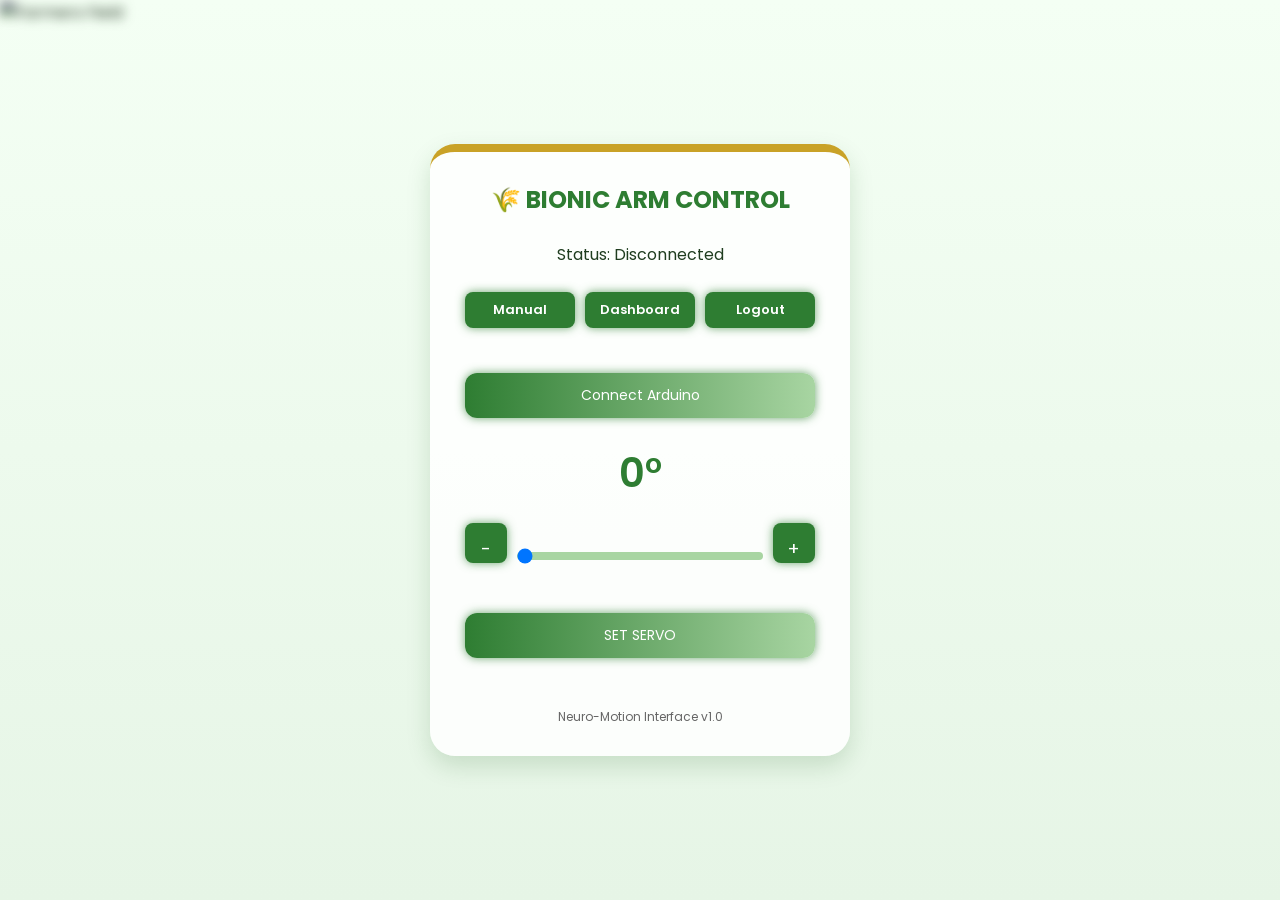
==== index.html @ 09b96c3a "Add files via upload" ====
<!DOCTYPE html>
<html lang="en">
<head>
<meta charset="UTF-8">
<title>Bionic Arm Web Controller</title>
<meta name="viewport" content="width=device-width, initial-scale=1.0">
<link rel="stylesheet" href="style.css">
</head>
<body>

<img src="f.jpg" alt="Farmers Field" class="bg-image">

<div class="app">

    <div class="header">
        <h1>🌾 BIONIC ARM CONTROL</h1>
        <div class="status">Status: <span id="status">Disconnected</span></div>
    </div>

    <div class="nav">
        <button onclick="window.location.href='manual.html'">Manual</button>
        <button onclick="window.location.href='dashboard.html'">Dashboard</button>
        <button onclick="logout()">Logout</button>
    </div>

    <button class="connect-btn" onclick="connect()">Connect Arduino</button>

    <div class="control-section">
        <div class="angle-display" id="angleValueDisplay">0°</div>

        <div class="slider-row">
            <button onclick="decrease()">-</button>
            <input type="range" min="0" max="180" value="0" id="servoSlider">
            <button onclick="increase()">+</button>
        </div>

        <button class="connect-btn" style="margin-top:15px;" onclick="sendAngle()">
            SET SERVO
        </button>
    </div>

    <div class="footer">Neuro-Motion Interface v1.0</div>

</div>

<script type="module" src="script.js"></script>
<script>
checkAuth();

// ================= ARDUINO CONTROL =================
let port, writer;
const NODEMCU_IP = "10.118.181.151";

async function connect(){
    try{
        port = await navigator.serial.requestPort();
        await port.open({baudRate:9600});
        const encoder = new TextEncoderStream();
        encoder.readable.pipeTo(port.writable);
        writer = encoder.writable.getWriter();
        document.getElementById("status").textContent="Connected";
        document.getElementById("status").style.color="#2e7d32";
    } catch(err){
        alert("Connection failed.");
    }
}

const slider = document.getElementById("servoSlider");
const angleDisplay = document.getElementById("angleValueDisplay");

slider.addEventListener("input", ()=>{ angleDisplay.textContent = slider.value + "°"; });

function increase(){
    if(parseInt(slider.value) < 180){
        slider.value = parseInt(slider.value)+1;
        angleDisplay.textContent = slider.value + "°";
    }
}

function decrease(){
    if(parseInt(slider.value) > 0){
        slider.value = parseInt(slider.value)-1;
        angleDisplay.textContent = slider.value + "°";
    }
}

function sendAngle(){
    let angle = slider.value;
    fetch(`http://${NODEMCU_IP}/servo?angle=${angle}`);
}
</script>
</body>
</html>
---- style.css ----
/* =========================
   Google Font
========================= */
@import url('https://fonts.googleapis.com/css2?family=Poppins:wght@400;600&display=swap');

/* =========================
   Global Reset
========================= */
* {
    margin: 0;
    padding: 0;
    box-sizing: border-box;
    font-family: 'Poppins', sans-serif;
}

/* =========================
   Background Images
========================= */
.bg-image {
    position: fixed;
    top: 0;
    left: 0;
    width: 100%;
    height: 100%;
    object-fit: cover;
    filter: blur(6px) brightness(0.7);
    z-index: -1;
}

/* =========================
   Body
========================= */
body {
    min-height: 100vh;
    display: flex;
    justify-content: center;
    align-items: center;
    padding: 10px;
    background: linear-gradient(to bottom, #f4fff4, #e6f5e6);
    color: #1f3d1f;
    flex-direction: column;
}

/* =========================
   App / Card Style
========================= */
.app, .container {
    width: 420px;
    max-width: 95%;
    padding: 30px 35px;
    border-radius: 25px;
    background: rgba(255,255,255,0.85);
    box-shadow: 0 10px 25px rgba(0,80,0,0.15);
    border-top: 8px solid #c9a227;
    position: relative;
    z-index: 1;
}

.container {
    max-width: 1200px;
    padding: 15px 20px;
    margin: 5px auto;
    background: white;
    border-radius: 20px;
    box-shadow: 0 10px 30px rgba(0,80,0,0.15);
}

/* =========================
   Headers
========================= */
.header {
    text-align: center;
    margin-bottom: 25px;
}

.header h1 {
    font-size: 24px;
    color: #2e7d32;
    text-align: center;
}

/* =========================
   Navigation
========================= */
.nav {
    display: flex;
    justify-content: center;
    gap: 10px;
    margin-bottom: 20px;
}

.nav button, .nav a {
    padding: 8px 14px;
    background: #2e7d32;
    color: white;
    font-weight: 600;
    border: none;
    border-radius: 8px;
    cursor: pointer;
    transition: 0.3s;
    text-decoration: none;
    text-align: center;
    font-size: 13px;
}

.nav button:hover, .nav a:hover {
    background: #1b5e20;
}

.nav a {
    margin: 0 5px;
}

/* =========================
   Buttons
========================= */
.connect-btn, .login-btn, button {
    width: 100%;
    padding: 12px;
    margin-bottom: 25px;
    border-radius: 12px;
    border: none;
    background: linear-gradient(90deg, #2e7d32, #a8d5a2);
    color: white;
    font-size: 14px;
    cursor: pointer;
    transition: 0.3s;
    box-shadow: 0 0 10px rgba(46,125,50,0.7);
}

.connect-btn:hover, .login-btn:hover, button:hover {
    transform: scale(1.05);
    box-shadow: 0 0 20px rgba(46,125,50,0.8);
    background: #1b5e20;
}

/* =========================
   Login / Form
========================= */
.form-group {
    margin-bottom: 15px;
}

.form-group label {
    display: block;
    margin-bottom: 5px;
    font-size: 13px;
    color: #333;
}

.form-group input {
    width: 100%;
    padding: 10px;
    border-radius: 10px;
    border: 1px solid #ccc;
    outline: none;
    font-size: 14px;
}

.form-group input:focus {
    border-color: #2e7d32;
}

.extra {
    text-align: center;
    margin-top: 15px;
    font-size: 13px;
}

.extra a {
    color: #2e7d32;
    text-decoration: none;
    font-weight: 600;
}

/* =========================
   Control Section
========================= */
.control-section {
    text-align: center;
}

.angle-display {
    font-size: 40px;
    margin-bottom: 20px;
    font-weight: 600;
    color: #2e7d32;
    transition: 0.3s all;
}

input[type=range] {
    width: 100%;
    appearance: none;
    height: 8px;
    border-radius: 5px;
    background: #a8d5a2;
    outline: none;
}

input[type=range]::-webkit-slider-thumb,
input[type=range]::-moz-range-thumb {
    width: 22px;
    height: 22px;
    border-radius: 50%;
    background: #c9a227;
    box-shadow: 0 0 12px #c9a227;
    cursor: pointer;
}

.slider-row {
    display: flex;
    align-items: center;
    gap: 10px;
    margin-bottom: 10px;
}

.slider-row button {
    width: 50px;
    height: 40px;
    border: none;
    border-radius: 8px;
    background: #2e7d32;
    color: white;
    font-size: 18px;
}

.slider-row button:hover {
    background: #1b5e20;
}

/* =========================
   Dashboard Cards
========================= */
h1 {
    text-align: center;
    color: #2e7d32;
    margin-bottom: 25px;
    font-size: 24px;
}

.grid {
    display: grid;
    grid-template-columns: repeat(auto-fit, minmax(300px, 1fr));
    gap: 20px;
    width: 100%;
}

.card {
    width: 100%;
    background: #f9fff9;
    padding: 18px;
    border-radius: 15px;
    box-shadow: 0 5px 15px rgba(0,80,0,0.1);
    border: 1px solid #c9a227;
}

.card h2 {
    color: #c9a227;
    margin-bottom: 12px;
    font-size: 16px;
}

/* Calendar */
table {
    width: 100%;
    border-collapse: collapse;
    font-size: 13px;
}

td, th {
    border: 1px solid #c9a227;
    padding: 6px;
    text-align: center;
}

.highlight-plant {
    background: #a8d5a2;
}

.highlight-harvest {
    background: #ffd966;
}

/* Developer Updates */
#updatesList {
    border: 2px solid #c9a227;
    border-radius: 12px;
    padding: 10px;
    background: #f9fff9;
    min-height: 120px;
}

/* Fun Section */
#funBox {
    background: linear-gradient(to right, #e6f5e6, #f4fff4);
    border: 2px dashed #c9a227;
    border-radius: 12px;
    padding: 15px;
    min-height: 60px;
    display: flex;
    align-items: center;
    justify-content: center;
    font-size: 14px;
    color: #1f3d1f;
    text-align: center;
    margin-top: 5px;
}

/* Safety Reminder */
#safetyReminder {
    width: 95%;
    max-width: 1200px;
    background: #ffe599;
    color: #1f3d1f;
    font-weight: 600;
    text-align: center;
    padding: 15px;
    border-radius: 12px;
    margin: 15px auto 20px auto;
    border: 2px solid #c9a227;
    font-size: 14px;
    box-shadow: 0 5px 10px rgba(0,0,0,0.1);
}

/* Manual Page */
.container .section {
    margin-bottom: 40px;
}

.container .section h2 {
    color: #c9a227;
    margin-bottom: 12px;
    font-size: 16px;
}

.container .section p {
    font-size: 14px;
    line-height: 1.6;
    margin-bottom: 12px;
    color: #333;
}

.image-box {
    width: 100%;
    border-radius: 15px;
    overflow: hidden;
    box-shadow: 0 0 15px rgba(0,80,0,0.2);
    margin-top: 12px;
}

.image-box img {
    width: 100%;
    display: block;
    border-radius: 12px;
}

.steps {
    display: grid;
    grid-template-columns: repeat(auto-fit,minmax(200px,1fr));
    gap: 20px;
}

.step-card {
    background: #f9fff9;
    padding: 12px;
    border-radius: 12px;
    box-shadow: 0 0 10px rgba(0,80,0,0.1);
    text-align: center;
}

.step-card img {
    width: 100%;
    border-radius: 10px;
    margin-bottom: 8px;
}

.footer {
    text-align: center;
    font-size: 12px;
    color: #666;
    margin-top: 25px;
}

/* =========================
   Responsive
========================= */

/* Tablets */
@media (max-width: 900px) {
    .grid { grid-template-columns: 1fr 1fr; }
    h1 { font-size: 22px; }
}

/* Phones */
@media (max-width: 600px) {
    .nav { flex-direction: column; gap: 10px; }
    .nav a, .nav button { width: 100%; }
    .grid { grid-template-columns: 1fr; }
    h1 { font-size: 20px; }
    .card { padding: 15px; }
    table { font-size: 12px; }
    #safetyReminder { font-size: 13px; }
    .container { padding: 18px; }
    .section h2 { font-size: 15px; }
    .section p { font-size: 13px; }
    .steps { grid-template-columns: 1fr; gap: 15px; }
    .step-card { padding: 10px; }
    .footer { font-size: 11px; }
}

/* Very small phones */
@media (max-width: 360px) {
    h1 { font-size: 18px; }
    .card h2 { font-size: 14px; }
    button { font-size: 13px; }
    table { font-size: 11px; }
    .angle-display { font-size: 28px; }
}
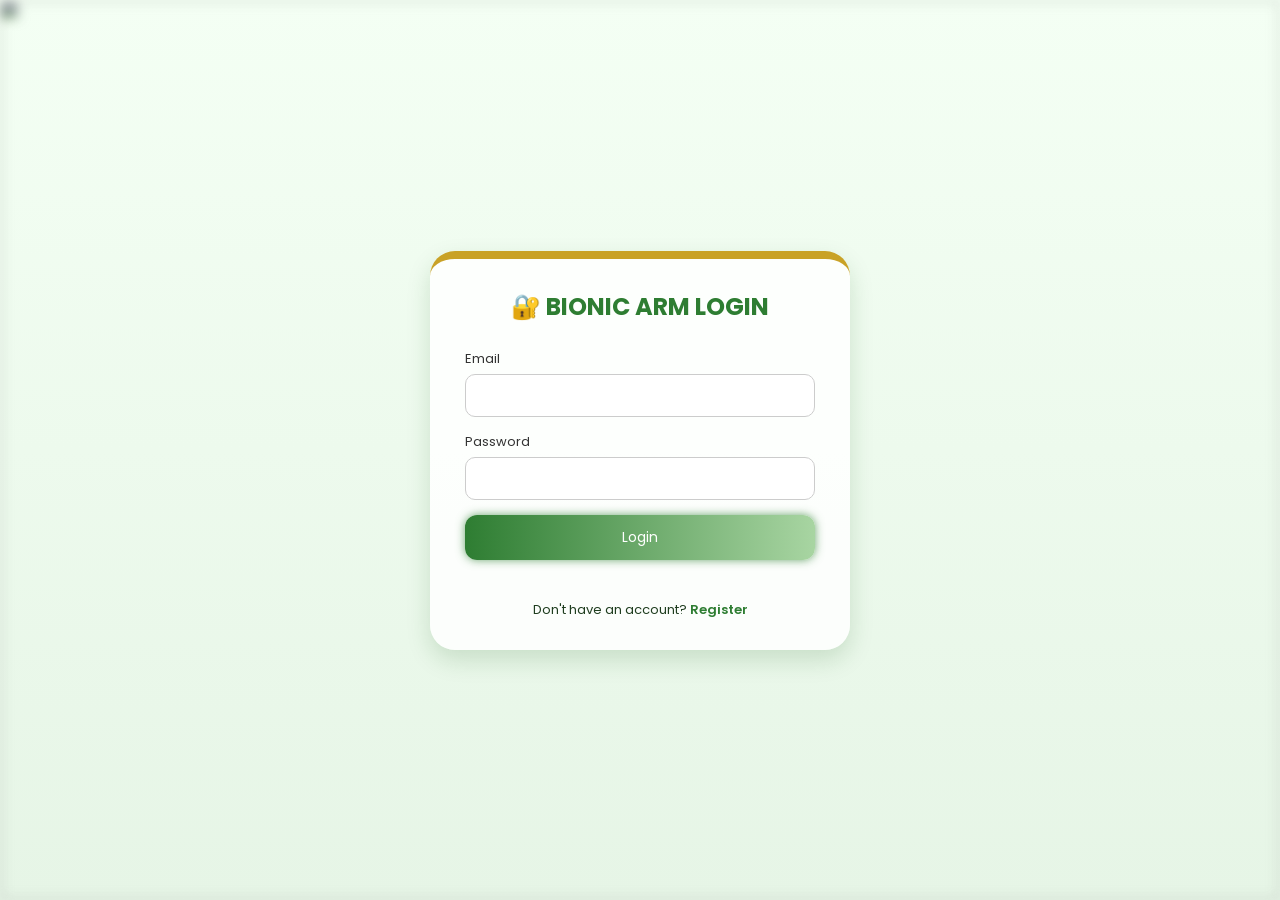
==== commit eadbafd4: "Rename login.html to index.html" ====
--- a/index.html
+++ b/index.html
@@ -2,92 +2,38 @@
 <html lang="en">
 <head>
 <meta charset="UTF-8">
-<title>Bionic Arm Web Controller</title>
+<title>Bionic Arm Login</title>
 <meta name="viewport" content="width=device-width, initial-scale=1.0">
 <link rel="stylesheet" href="style.css">
 </head>
 <body>
 
-<img src="f.jpg" alt="Farmers Field" class="bg-image">
+<img src="f.jpg" class="bg-image">
 
 <div class="app">
 
     <div class="header">
-        <h1>🌾 BIONIC ARM CONTROL</h1>
-        <div class="status">Status: <span id="status">Disconnected</span></div>
+        <h1>🔐 BIONIC ARM LOGIN</h1>
     </div>
 
-    <div class="nav">
-        <button onclick="window.location.href='manual.html'">Manual</button>
-        <button onclick="window.location.href='dashboard.html'">Dashboard</button>
-        <button onclick="logout()">Logout</button>
+    <form onsubmit="login(event)">
+        <div class="form-group">
+            <label>Email</label>
+            <input type="email" id="email" required>
+        </div>
+        <div class="form-group">
+            <label>Password</label>
+            <input type="password" id="password" required>
+        </div>
+        <button type="submit" class="login-btn">Login</button>
+    </form>
+
+    <div class="extra">
+        <p>Don't have an account? <a href="register.html">Register</a></p>
     </div>
-
-    <button class="connect-btn" onclick="connect()">Connect Arduino</button>
-
-    <div class="control-section">
-        <div class="angle-display" id="angleValueDisplay">0°</div>
-
-        <div class="slider-row">
-            <button onclick="decrease()">-</button>
-            <input type="range" min="0" max="180" value="0" id="servoSlider">
-            <button onclick="increase()">+</button>
-        </div>
-
-        <button class="connect-btn" style="margin-top:15px;" onclick="sendAngle()">
-            SET SERVO
-        </button>
-    </div>
-
-    <div class="footer">Neuro-Motion Interface v1.0</div>
 
 </div>
 
 <script type="module" src="script.js"></script>
-<script>
-checkAuth();
-
-// ================= ARDUINO CONTROL =================
-let port, writer;
-const NODEMCU_IP = "10.118.181.151";
-
-async function connect(){
-    try{
-        port = await navigator.serial.requestPort();
-        await port.open({baudRate:9600});
-        const encoder = new TextEncoderStream();
-        encoder.readable.pipeTo(port.writable);
-        writer = encoder.writable.getWriter();
-        document.getElementById("status").textContent="Connected";
-        document.getElementById("status").style.color="#2e7d32";
-    } catch(err){
-        alert("Connection failed.");
-    }
-}
-
-const slider = document.getElementById("servoSlider");
-const angleDisplay = document.getElementById("angleValueDisplay");
-
-slider.addEventListener("input", ()=>{ angleDisplay.textContent = slider.value + "°"; });
-
-function increase(){
-    if(parseInt(slider.value) < 180){
-        slider.value = parseInt(slider.value)+1;
-        angleDisplay.textContent = slider.value + "°";
-    }
-}
-
-function decrease(){
-    if(parseInt(slider.value) > 0){
-        slider.value = parseInt(slider.value)-1;
-        angleDisplay.textContent = slider.value + "°";
-    }
-}
-
-function sendAngle(){
-    let angle = slider.value;
-    fetch(`http://${NODEMCU_IP}/servo?angle=${angle}`);
-}
-</script>
 </body>
-</html>+</html>
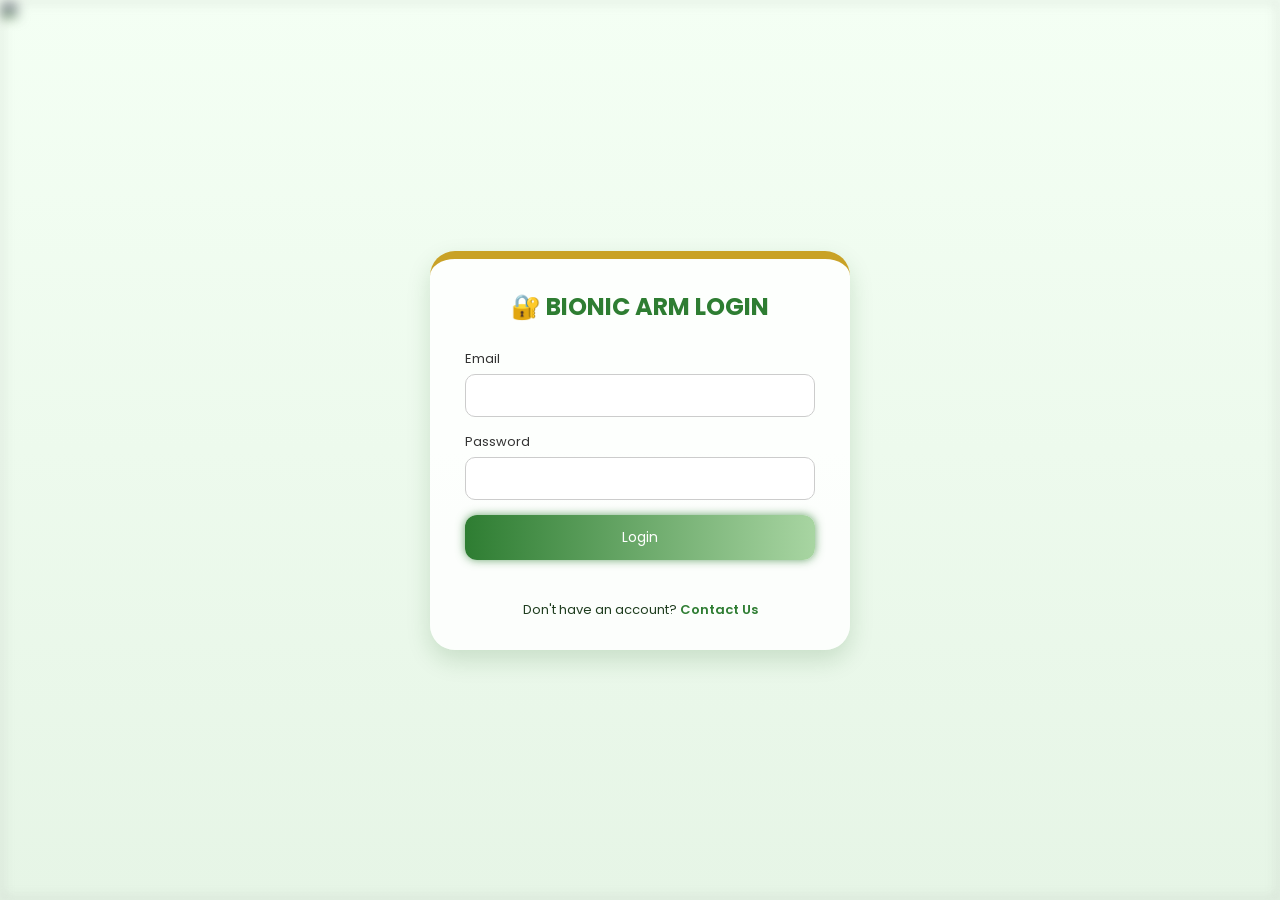
==== commit 8f519d33: "Update index.html" ====
--- a/index.html
+++ b/index.html
@@ -29,7 +29,7 @@
     </form>
 
     <div class="extra">
-        <p>Don't have an account? <a href="register.html">Register</a></p>
+        <p>Don't have an account? <a href="register.html">Contact Us</a></p>
     </div>
 
 </div>
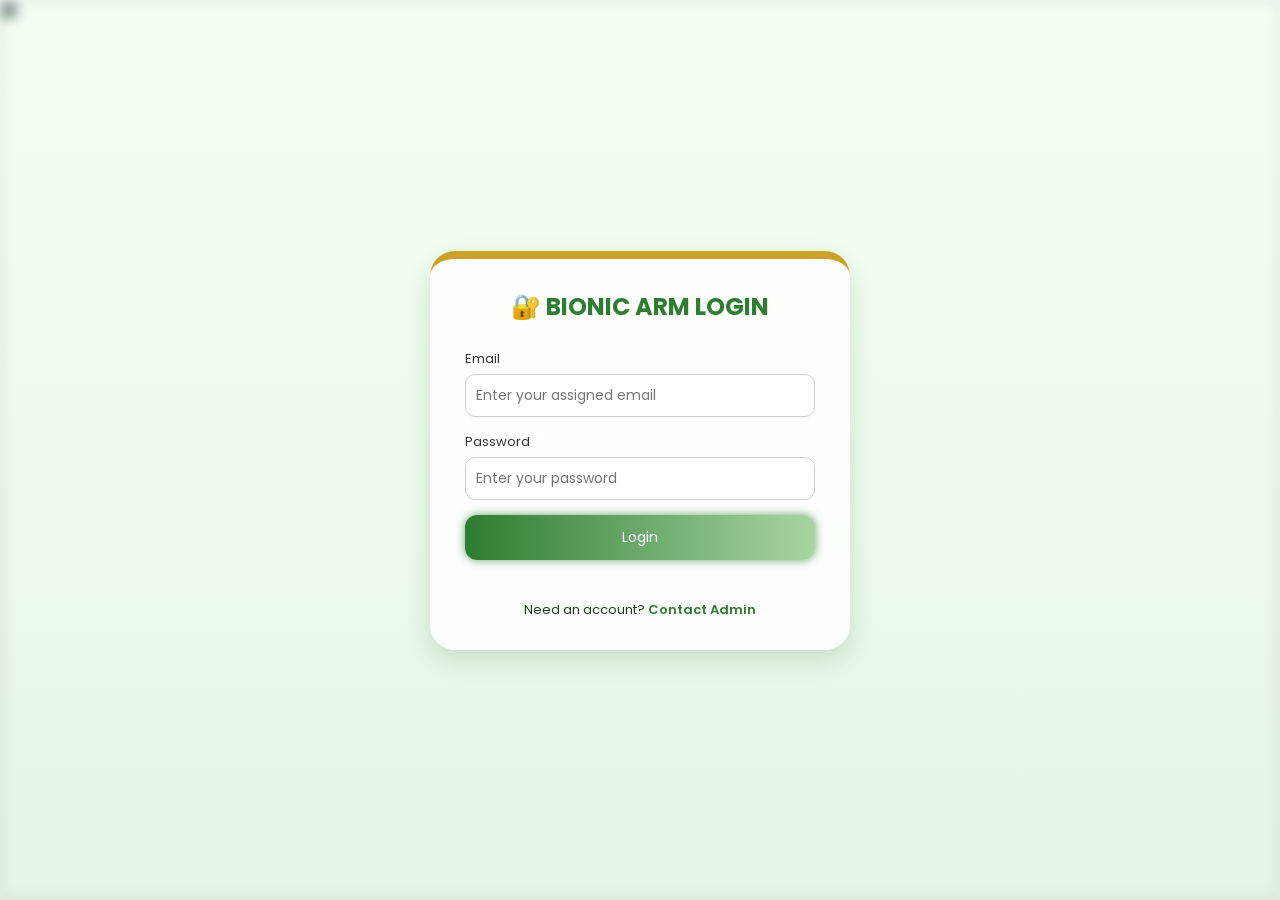
==== commit 0841e659: "Update index.html" ====
--- a/index.html
+++ b/index.html
@@ -16,24 +16,27 @@
         <h1>🔐 BIONIC ARM LOGIN</h1>
     </div>
 
+    <!-- Login Form -->
     <form onsubmit="login(event)">
         <div class="form-group">
             <label>Email</label>
-            <input type="email" id="email" required>
+            <input type="email" id="email" required placeholder="Enter your assigned email">
         </div>
         <div class="form-group">
             <label>Password</label>
-            <input type="password" id="password" required>
+            <input type="password" id="password" required placeholder="Enter your password">
         </div>
         <button type="submit" class="login-btn">Login</button>
     </form>
 
     <div class="extra">
-        <p>Don't have an account? <a href="register.html">Contact Us</a></p>
+        <p>Need an account? <a href="mailto:admin@yourdomain.com">Contact Admin</a></p>
     </div>
 
 </div>
 
+<!-- Firebase and Script -->
 <script type="module" src="script.js"></script>
+
 </body>
 </html>
